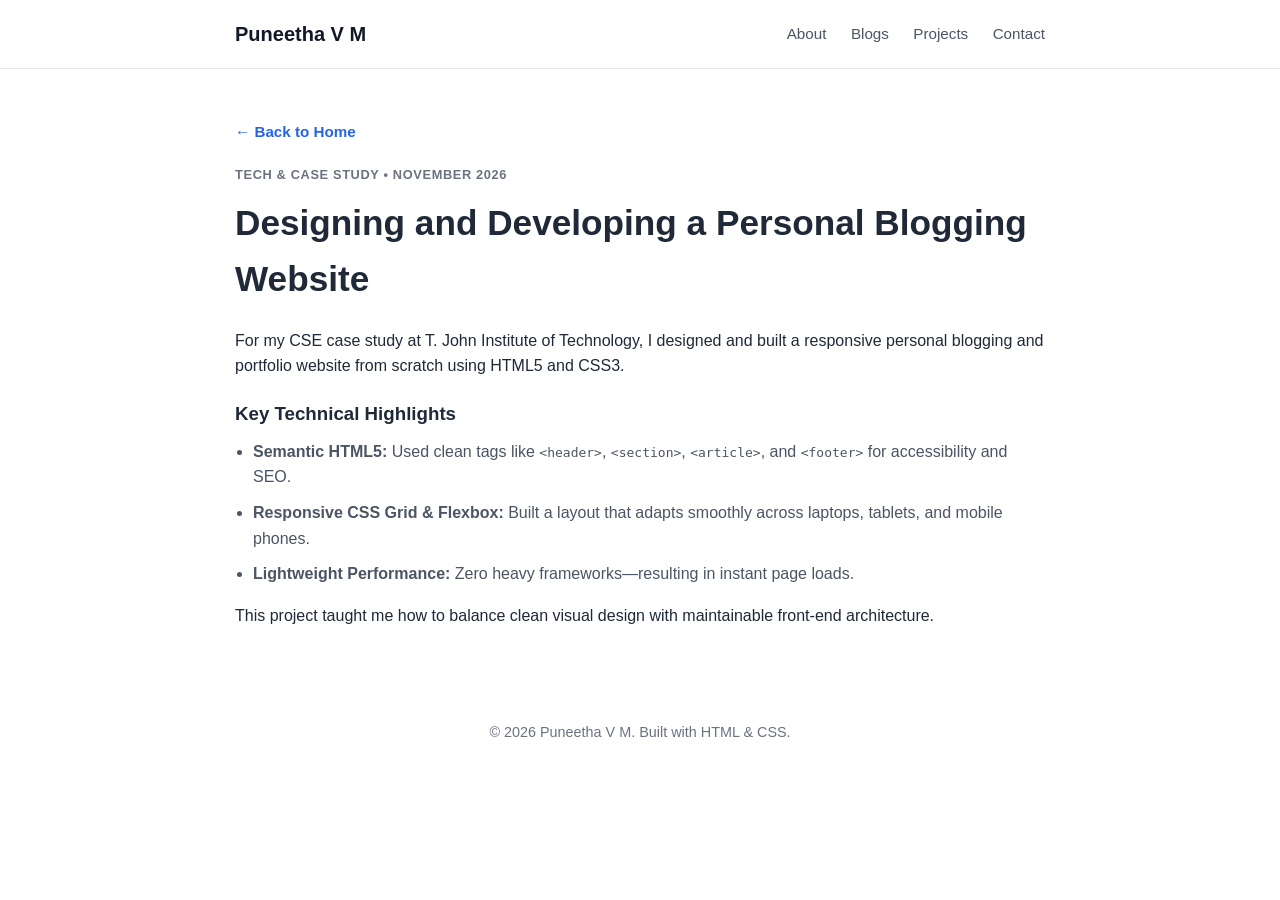
==== post2.html @ 37c32d9a "Add files via upload" ====
<!DOCTYPE html>
<html lang="en">
<head>
  <meta charset="UTF-8" />
  <meta name="viewport" content="width=device-width, initial-scale=1.0" />
  <title>Designing and Developing a Personal Blogging Website | Puneetha V M</title>
  <link rel="stylesheet" href="style.css" />
</head>
<body>

  <header>
    <div class="container nav">
      <a href="index.html" class="logo">Puneetha V M</a>
      <nav>
        <a href="index.html#about">About</a>
        <a href="index.html#blogs">Blogs</a>
        <a href="index.html#projects">Projects</a>
        <a href="index.html#contact">Contact</a>
      </nav>
    </div>
  </header>

  <main class="section">
    <div class="container">
      <a href="index.html" class="read-more">← Back to Home</a>
      <p class="tag" style="margin-top: 20px;">Tech & Case Study • November 2026</p>
      <h1 style="font-size: 2.2rem; margin: 10px 0 20px;">Designing and Developing a Personal Blogging Website</h1>
      
      <p style="margin-bottom: 16px;">
        For my CSE case study at T. John Institute of Technology, I designed and built a responsive 
        personal blogging and portfolio website from scratch using HTML5 and CSS3.
      </p>
      <h3 style="margin: 20px 0 10px;">Key Technical Highlights</h3>
      <ul class="project-list" style="margin-bottom: 16px;">
        <li><strong>Semantic HTML5:</strong> Used clean tags like <code>&lt;header&gt;</code>, <code>&lt;section&gt;</code>, <code>&lt;article&gt;</code>, and <code>&lt;footer&gt;</code> for accessibility and SEO.</li>
        <li><strong>Responsive CSS Grid & Flexbox:</strong> Built a layout that adapts smoothly across laptops, tablets, and mobile phones.</li>
        <li><strong>Lightweight Performance:</strong> Zero heavy frameworks—resulting in instant page loads.</li>
      </ul>
      <p>
        This project taught me how to balance clean visual design with maintainable front-end architecture.
      </p>
    </div>
  </main>

  <footer>
    <div class="container">
      <p class="copyright">© 2026 Puneetha V M. Built with HTML & CSS.</p>
    </div>
  </footer>

</body>
</html>
---- style.css ----
/* Reset & Base Styles */
* {
  margin: 0;
  padding: 0;
  box-sizing: border-box;
}

body {
  font-family: 'Segoe UI', Tahoma, Geneva, Verdana, sans-serif;
  color: #1f2937;
  background-color: #ffffff;
  line-height: 1.6;
}

.container {
  max-width: 850px;
  margin: 0 auto;
  padding: 0 20px;
}

/* Header & Navigation */
header {
  border-bottom: 1px solid #e5e7eb;
  padding: 18px 0;
  position: sticky;
  top: 0;
  background: rgba(255, 255, 255, 0.95);
}

.nav {
  display: flex;
  justify-content: space-between;
  align-items: center;
}

.logo {
  font-size: 1.25rem;
  font-weight: 700;
  color: #111827;
  text-decoration: none;
}

nav a {
  margin-left: 20px;
  text-decoration: none;
  color: #4b5563;
  font-weight: 500;
  font-size: 0.95rem;
}

nav a:hover {
  color: #2563eb;
}

/* Hero Section */
.hero {
  padding: 70px 0 50px;
  text-align: left;
}

.hero h1 {
  font-size: 2.5rem;
  color: #111827;
  margin-bottom: 10px;
}

.subtitle {
  font-size: 1.1rem;
  color: #2563eb;
  font-weight: 600;
  margin-bottom: 16px;
}

.bio {
  max-width: 620px;
  color: #4b5563;
  font-size: 1.05rem;
  margin-bottom: 24px;
}

.btn {
  display: inline-block;
  background-color: #2563eb;
  color: #ffffff;
  padding: 10px 22px;
  border-radius: 6px;
  text-decoration: none;
  font-weight: 500;
}

.btn:hover {
  background-color: #1d4ed8;
}

/* Sections & Blog Cards */
.section {
  padding: 50px 0;
}

.alt-bg {
  background-color: #f9fafb;
  border-top: 1px solid #e5e7eb;
  border-bottom: 1px solid #e5e7eb;
}

h2 {
  font-size: 1.5rem;
  margin-bottom: 24px;
  color: #111827;
}

.card {
  border: 1px solid #e5e7eb;
  border-radius: 10px;
  padding: 24px;
  margin-bottom: 20px;
  background: #ffffff;
}

.card:hover {
  border-color: #2563eb;
}

.tag {
  font-size: 0.8rem;
  text-transform: uppercase;
  letter-spacing: 0.05em;
  color: #6b7280;
  font-weight: 600;
}

.card h3 {
  font-size: 1.3rem;
  margin: 8px 0 10px;
  color: #111827;
}

.card p {
  color: #4b5563;
  margin-bottom: 14px;
}

.read-more {
  color: #2563eb;
  text-decoration: none;
  font-weight: 600;
  font-size: 0.95rem;
}

/* About & Projects Grid */
.grid-2 {
  display: grid;
  grid-template-columns: 1fr 1fr;
  gap: 30px;
}

.project-list {
  padding-left: 18px;
  color: #4b5563;
}

.project-list li {
  margin-bottom: 10px;
}

/* Footer */
footer {
  padding: 35px 0;
  text-align: center;
  color: #6b7280;
  font-size: 0.9rem;
}

footer a {
  color: #2563eb;
  text-decoration: none;
}

.copyright {
  margin-top: 8px;
}

/* Mobile Responsive */
@media (max-width: 650px) {
  .grid-2 {
    grid-template-columns: 1fr;
  }
  .hero h1 {
    font-size: 2rem;
  }
}
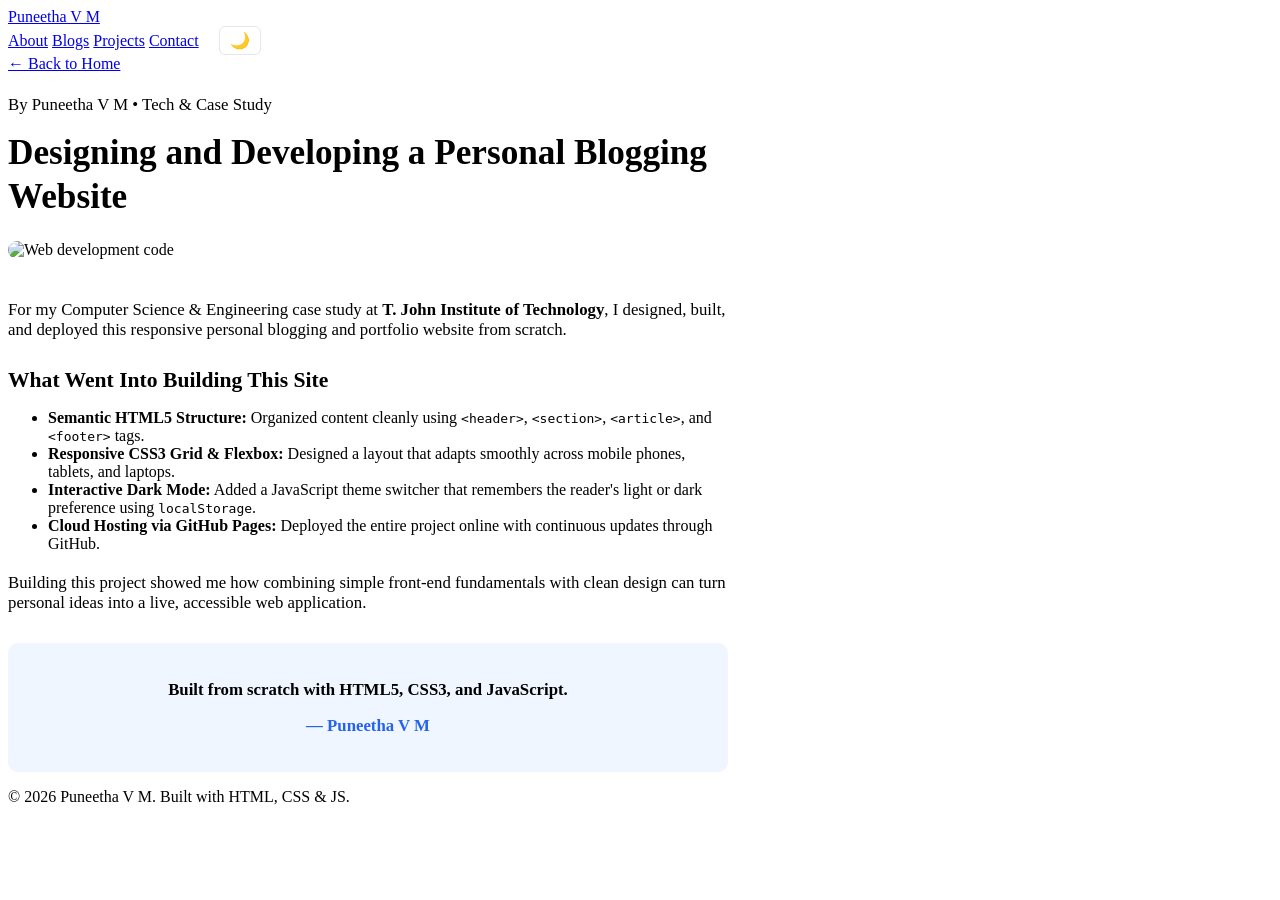
==== commit 5bdd5a41: "Update post2.html" ====
--- a/post2.html
+++ b/post2.html
@@ -16,37 +16,84 @@
         <a href="index.html#blogs">Blogs</a>
         <a href="index.html#projects">Projects</a>
         <a href="index.html#contact">Contact</a>
+        <button id="theme-toggle" class="theme-btn" aria-label="Toggle Dark Mode">🌙</button>
       </nav>
     </div>
   </header>
 
   <main class="section">
-    <div class="container">
+    <div class="container article-container">
       <a href="index.html" class="read-more">← Back to Home</a>
-      <p class="tag" style="margin-top: 20px;">Tech & Case Study • November 2026</p>
-      <h1 style="font-size: 2.2rem; margin: 10px 0 20px;">Designing and Developing a Personal Blogging Website</h1>
       
-      <p style="margin-bottom: 16px;">
-        For my CSE case study at T. John Institute of Technology, I designed and built a responsive 
-        personal blogging and portfolio website from scratch using HTML5 and CSS3.
+      <p class="tag" style="margin-top: 22px;">By Puneetha V M • Tech & Case Study</p>
+      <h1 class="article-title">Designing and Developing a Personal Blogging Website</h1>
+
+      <img 
+        src="https://unsplash.com" 
+        alt="Web development code" 
+        class="article-banner"
+      />
+
+      <p>
+        For my Computer Science & Engineering case study at <strong>T. John Institute of Technology</strong>, 
+        I designed, built, and deployed this responsive personal blogging and portfolio website from scratch.
       </p>
-      <h3 style="margin: 20px 0 10px;">Key Technical Highlights</h3>
-      <ul class="project-list" style="margin-bottom: 16px;">
-        <li><strong>Semantic HTML5:</strong> Used clean tags like <code>&lt;header&gt;</code>, <code>&lt;section&gt;</code>, <code>&lt;article&gt;</code>, and <code>&lt;footer&gt;</code> for accessibility and SEO.</li>
-        <li><strong>Responsive CSS Grid & Flexbox:</strong> Built a layout that adapts smoothly across laptops, tablets, and mobile phones.</li>
-        <li><strong>Lightweight Performance:</strong> Zero heavy frameworks—resulting in instant page loads.</li>
+
+      <h2>What Went Into Building This Site</h2>
+      <ul class="project-list" style="margin-bottom: 20px;">
+        <li>
+          <strong>Semantic HTML5 Structure:</strong> Organized content cleanly using <code>&lt;header&gt;</code>, 
+          <code>&lt;section&gt;</code>, <code>&lt;article&gt;</code>, and <code>&lt;footer&gt;</code> tags.
+        </li>
+        <li>
+          <strong>Responsive CSS3 Grid & Flexbox:</strong> Designed a layout that adapts smoothly across 
+          mobile phones, tablets, and laptops.
+        </li>
+        <li>
+          <strong>Interactive Dark Mode:</strong> Added a JavaScript theme switcher that remembers the reader's 
+          light or dark preference using <code>localStorage</code>.
+        </li>
+        <li>
+          <strong>Cloud Hosting via GitHub Pages:</strong> Deployed the entire project online with continuous 
+          updates through GitHub.
+        </li>
       </ul>
+
       <p>
-        This project taught me how to balance clean visual design with maintainable front-end architecture.
+        Building this project showed me how combining simple front-end fundamentals with clean design 
+        can turn personal ideas into a live, accessible web application.
       </p>
+
+      <div class="closing-box">
+        <p><strong>Built from scratch with HTML5, CSS3, and JavaScript.</strong></p>
+        <p style="margin-top: 6px; color: #2563eb; font-weight: 600;">— Puneetha V M</p>
+      </div>
     </div>
   </main>
 
   <footer>
     <div class="container">
-      <p class="copyright">© 2026 Puneetha V M. Built with HTML & CSS.</p>
+      <p class="copyright">© 2026 Puneetha V M. Built with HTML, CSS & JS.</p>
     </div>
   </footer>
 
+  <!-- Dark Mode Script -->
+  <script>
+    const toggleBtn = document.getElementById('theme-toggle');
+    const body = document.body;
+
+    if (localStorage.getItem('theme') === 'dark') {
+      body.classList.add('dark-mode');
+      toggleBtn.textContent = '☀️';
+    }
+
+    toggleBtn.addEventListener('click', () => {
+      body.classList.toggle('dark-mode');
+      const isDark = body.classList.contains('dark-mode');
+      toggleBtn.textContent = isDark ? '☀️' : '🌙';
+      localStorage.setItem('theme', isDark ? 'dark' : 'light');
+    });
+  </script>
+
 </body>
-</html>+</html>
--- a/style.css
+++ b/style.css
@@ -1,191 +1,178 @@
-/* Reset & Base Styles */
-* {
-  margin: 0;
-  padding: 0;
-  box-sizing: border-box;
-}
-
-body {
-  font-family: 'Segoe UI', Tahoma, Geneva, Verdana, sans-serif;
-  color: #1f2937;
-  background-color: #ffffff;
-  line-height: 1.6;
-}
-
-.container {
-  max-width: 850px;
-  margin: 0 auto;
-  padding: 0 20px;
-}
-
-/* Header & Navigation */
-header {
-  border-bottom: 1px solid #e5e7eb;
-  padding: 18px 0;
-  position: sticky;
-  top: 0;
-  background: rgba(255, 255, 255, 0.95);
-}
-
-.nav {
-  display: flex;
-  justify-content: space-between;
+/* Creative Hero Grid & Images */
+.hero-grid {
+  display: grid;
+  grid-template-columns: 1.2fr 0.8fr;
+  gap: 32px;
   align-items: center;
 }
 
-.logo {
-  font-size: 1.25rem;
-  font-weight: 700;
-  color: #111827;
-  text-decoration: none;
+.pill {
+  display: inline-block;
+  background-color: #eff6ff;
+  color: #2563eb;
+  font-size: 0.82rem;
+  font-weight: 600;
+  padding: 4px 12px;
+  border-radius: 999px;
+  margin-bottom: 12px;
 }
 
-nav a {
-  margin-left: 20px;
-  text-decoration: none;
-  color: #4b5563;
-  font-weight: 500;
-  font-size: 0.95rem;
+.hero-img {
+  width: 100%;
+  border-radius: 14px;
+  box-shadow: 0 12px 24px rgba(0, 0, 0, 0.08);
+  object-fit: cover;
 }
 
-nav a:hover {
-  color: #2563eb;
+/* Blog Card with Thumbnail */
+.card-with-img {
+  display: grid;
+  grid-template-columns: 180px 1fr;
+  gap: 22px;
+  align-items: center;
 }
 
-/* Hero Section */
-.hero {
-  padding: 70px 0 50px;
-  text-align: left;
+.card-thumb {
+  width: 100%;
+  height: 140px;
+  object-fit: cover;
+  border-radius: 8px;
 }
 
-.hero h1 {
-  font-size: 2.5rem;
-  color: #111827;
-  margin-bottom: 10px;
+/* Skill Badges */
+.skills-wrap {
+  display: flex;
+  flex-wrap: wrap;
+  gap: 8px;
+  margin-top: 16px;
 }
 
-.subtitle {
-  font-size: 1.1rem;
-  color: #2563eb;
+.skill-badge {
+  background-color: #e0e7ff;
+  color: #1e40af;
+  font-size: 0.82rem;
   font-weight: 600;
-  margin-bottom: 16px;
+  padding: 5px 12px;
+  border-radius: 6px;
 }
 
-.bio {
-  max-width: 620px;
-  color: #4b5563;
-  font-size: 1.05rem;
+/* Full Blog Article Styling */
+.article-container {
+  max-width: 720px;
+}
+
+.article-title {
+  font-size: 2.2rem;
+  margin: 10px 0 22px;
+  line-height: 1.25;
+}
+
+.article-banner {
+  width: 100%;
+  max-height: 340px;
+  object-fit: cover;
+  border-radius: 12px;
   margin-bottom: 24px;
 }
 
-.btn {
-  display: inline-block;
-  background-color: #2563eb;
-  color: #ffffff;
-  padding: 10px 22px;
-  border-radius: 6px;
-  text-decoration: none;
-  font-weight: 500;
+.article-container p {
+  margin-bottom: 16px;
+  font-size: 1.05rem;
 }
 
-.btn:hover {
-  background-color: #1d4ed8;
+.article-container h2 {
+  margin-top: 28px;
+  margin-bottom: 12px;
+  font-size: 1.35rem;
 }
 
-/* Sections & Blog Cards */
-.section {
-  padding: 50px 0;
+.highlight-quote {
+  border-left: 4px solid #2563eb;
+  padding: 12px 18px;
+  margin: 20px 0;
+  background-color: #f8fafc;
+  font-style: italic;
+  font-size: 1.15rem;
+  font-weight: 600;
+  color: #1e3a8a;
+  border-radius: 0 8px 8px 0;
 }
 
-.alt-bg {
-  background-color: #f9fafb;
-  border-top: 1px solid #e5e7eb;
-  border-bottom: 1px solid #e5e7eb;
+.closing-box {
+  margin-top: 30px;
+  padding: 20px;
+  background-color: #eff6ff;
+  border-radius: 10px;
+  text-align: center;
 }
 
-h2 {
-  font-size: 1.5rem;
-  margin-bottom: 24px;
-  color: #111827;
+/* Theme Toggle Button */
+.theme-btn {
+  background: none;
+  border: 1px solid #e5e7eb;
+  border-radius: 6px;
+  padding: 4px 10px;
+  margin-left: 16px;
+  cursor: pointer;
+  font-size: 1rem;
 }
 
-.card {
-  border: 1px solid #e5e7eb;
-  border-radius: 10px;
-  padding: 24px;
-  margin-bottom: 20px;
-  background: #ffffff;
+/* Dark Mode Theme */
+body.dark-mode {
+  background-color: #111827;
+  color: #f3f4f6;
 }
 
-.card:hover {
-  border-color: #2563eb;
+body.dark-mode header {
+  background: rgba(17, 24, 39, 0.95);
+  border-bottom-color: #374151;
 }
 
-.tag {
-  font-size: 0.8rem;
-  text-transform: uppercase;
-  letter-spacing: 0.05em;
-  color: #6b7280;
-  font-weight: 600;
+body.dark-mode .logo,
+body.dark-mode .hero h1,
+body.dark-mode h2,
+body.dark-mode .card h3,
+body.dark-mode .article-title {
+  color: #f9fafb;
 }
 
-.card h3 {
-  font-size: 1.3rem;
-  margin: 8px 0 10px;
-  color: #111827;
+body.dark-mode nav a,
+body.dark-mode .bio,
+body.dark-mode .card p,
+body.dark-mode .project-list,
+body.dark-mode .article-container p {
+  color: #d1d5db;
 }
 
-.card p {
-  color: #4b5563;
-  margin-bottom: 14px;
+body.dark-mode .card,
+body.dark-mode .alt-bg {
+  background-color: #1f2937;
+  border-color: #374151;
 }
 
-.read-more {
-  color: #2563eb;
-  text-decoration: none;
-  font-weight: 600;
-  font-size: 0.95rem;
+body.dark-mode .highlight-quote,
+body.dark-mode .closing-box {
+  background-color: #1f2937;
+  color: #93c5fd;
 }
 
-/* About & Projects Grid */
-.grid-2 {
-  display: grid;
-  grid-template-columns: 1fr 1fr;
-  gap: 30px;
+body.dark-mode .pill,
+body.dark-mode .skill-badge {
+  background-color: #1e3a8a;
+  color: #dbeafe;
 }
 
-.project-list {
-  padding-left: 18px;
-  color: #4b5563;
+body.dark-mode .theme-btn {
+  border-color: #374151;
 }
 
-.project-list li {
-  margin-bottom: 10px;
-}
-
-/* Footer */
-footer {
-  padding: 35px 0;
-  text-align: center;
-  color: #6b7280;
-  font-size: 0.9rem;
-}
-
-footer a {
-  color: #2563eb;
-  text-decoration: none;
-}
-
-.copyright {
-  margin-top: 8px;
-}
-
-/* Mobile Responsive */
-@media (max-width: 650px) {
-  .grid-2 {
+/* Responsive Adjustments */
+@media (max-width: 700px) {
+  .hero-grid,
+  .card-with-img {
     grid-template-columns: 1fr;
   }
-  .hero h1 {
-    font-size: 2rem;
+  .card-thumb {
+    height: 180px;
   }
 }
